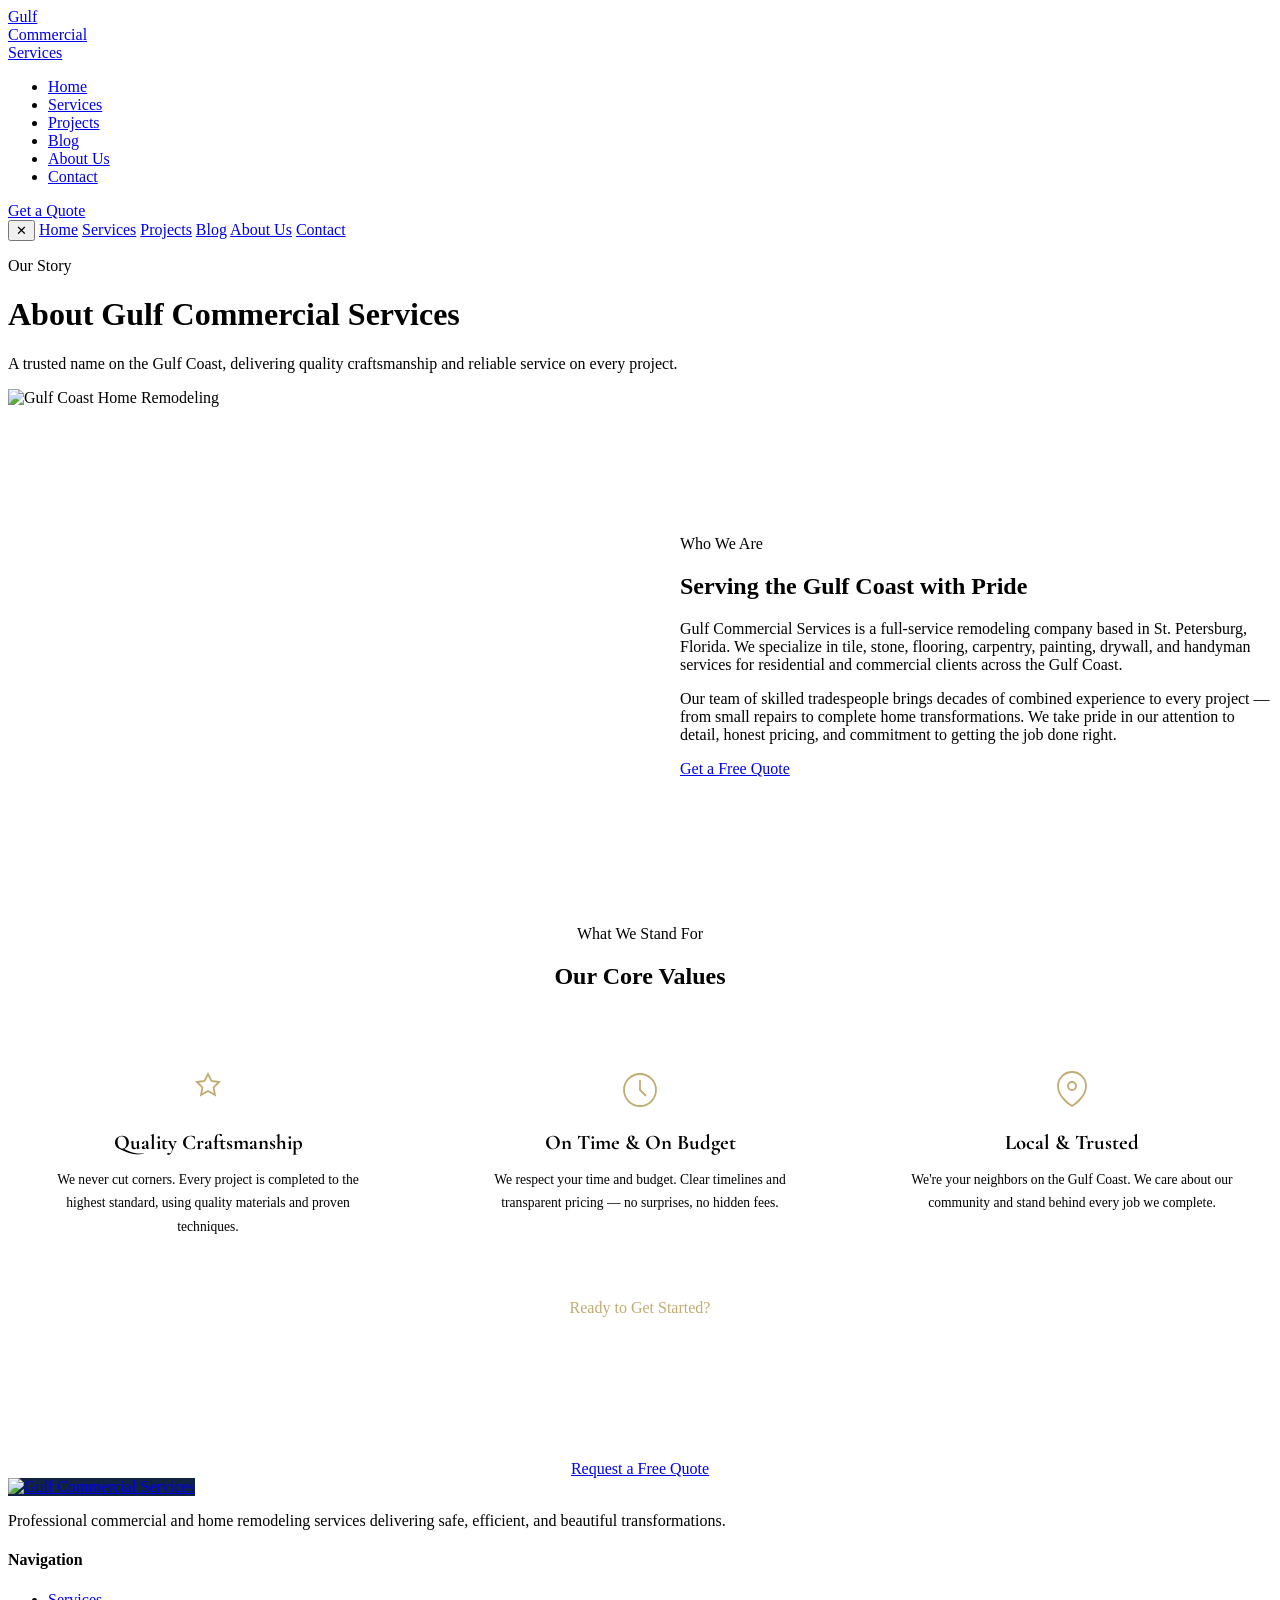
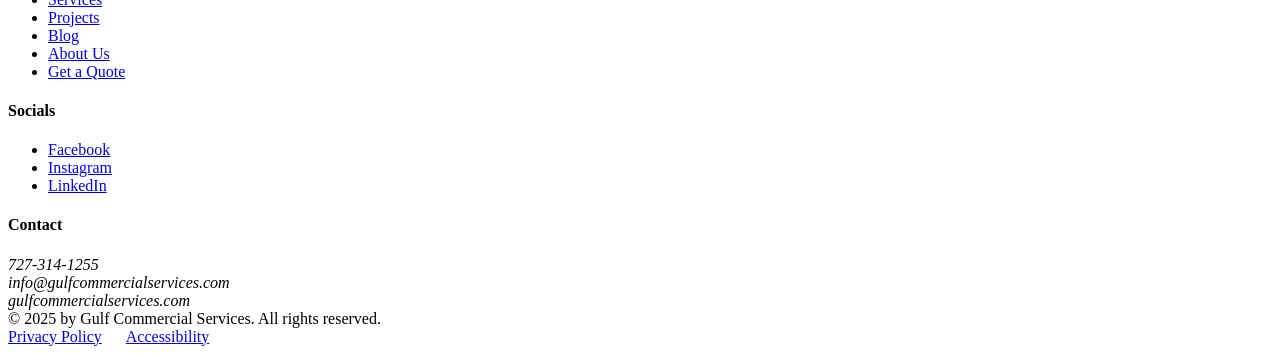
==== about.html @ 1564feab "Add files via upload" ====
<!DOCTYPE html>
<html lang="en">
<head>
  <meta charset="UTF-8"/>
  <meta name="viewport" content="width=device-width, initial-scale=1.0"/>
  <title>About Us | Gulf Commercial Services</title>
  <link href="https://fonts.googleapis.com/css2?family=Cormorant+Garamond:wght@300;400;600;700&family=DM+Sans:wght@300;400;500;600&display=swap" rel="stylesheet"/>
  <link rel="stylesheet" href="shared.css"/>
  <style>
    .about-grid { display: grid; grid-template-columns: 1fr 1fr; gap: 5rem; align-items: center; }
    .about-img { position: relative; height: 520px; }
    .about-img img { width: 100%; height: 100%; object-fit: cover; position: relative; z-index: 1; }
    .about-img::before { content: ''; position: absolute; top: -20px; left: -20px; right: 20px; bottom: 20px; border: 2px solid var(--gold); z-index: 0; }
    .values-grid { display: grid; grid-template-columns: repeat(3,1fr); gap: 2rem; margin-top: 3rem; }
    .value-card { padding: 2rem; border: 1px solid var(--light-warm); text-align: center; }
    .value-card h3 { font-family: 'Cormorant Garamond', serif; font-size: 1.3rem; margin: 1rem 0 0.5rem; color: var(--dark); }
    .value-card p { font-size: 0.85rem; color: var(--muted); line-height: 1.7; }
    .team-grid { display: grid; grid-template-columns: repeat(3,1fr); gap: 2rem; margin-top: 3rem; }
    .team-card { text-align: center; }
    .team-img { width: 120px; height: 120px; border-radius: 50%; background: var(--light-warm); margin: 0 auto 1rem; border: 3px solid var(--gold); display: flex; align-items: center; justify-content: center; }
    .team-card h3 { font-family: 'Cormorant Garamond', serif; font-size: 1.2rem; color: var(--dark); }
    .team-card p { font-size: 0.82rem; color: var(--gold); letter-spacing: 0.08em; text-transform: uppercase; margin-top: 0.3rem; }
    @media (max-width: 900px) {
      .about-grid { grid-template-columns: 1fr; }
      .about-img { height: 300px; }
      .values-grid, .team-grid { grid-template-columns: 1fr; }
    }
  </style>
</head>
<body>
<nav id="navbar">
  <a href="index.html" class="gcs-logo-link">
    <div class="gcs-logo"><span class="gcs-name">Gulf<br/>Commercial<br/>Services</span></div>
  </a>
  <ul class="nav-links">
    <li><a href="index.html">Home</a></li>
    <li><a href="services.html">Services</a></li>
    <li><a href="projects.html">Projects</a></li>
    <li><a href="blog.html">Blog</a></li>
    <li><a href="about.html" class="active">About Us</a></li>
    <li><a href="contact.html">Contact</a></li>
  </ul>
  <a href="contact.html" class="btn-quote">Get a Quote</a>
  <div class="hamburger" onclick="openMenu()"><span></span><span></span><span></span></div>
</nav>
<div class="mobile-menu" id="mobileMenu">
  <button class="mobile-close" onclick="closeMenu()">✕</button>
  <a href="index.html" onclick="closeMenu()">Home</a>
  <a href="services.html" onclick="closeMenu()">Services</a>
  <a href="projects.html" onclick="closeMenu()">Projects</a>
  <a href="blog.html" onclick="closeMenu()">Blog</a>
  <a href="about.html" onclick="closeMenu()">About Us</a>
  <a href="contact.html" onclick="closeMenu()">Contact</a>
</div>

<div class="page-hero">
  <p class="section-label">Our Story</p>
  <h1>About Gulf Commercial Services</h1>
  <p>A trusted name on the Gulf Coast, delivering quality craftsmanship and reliable service on every project.</p>
</div>

<!-- STORY -->
<section style="background:#fff;">
  <div class="about-grid">
    <div class="about-img">
      <img src="https://images.unsplash.com/photo-1484154218962-a197022b5858?w=800&q=80" alt="Gulf Coast Home Remodeling"/>
    </div>
    <div>
      <p class="section-label">Who We Are</p>
      <h2 class="section-title">Serving the Gulf Coast with Pride</h2>
      <p class="section-sub">Gulf Commercial Services is a full-service remodeling company based in St. Petersburg, Florida. We specialize in tile, stone, flooring, carpentry, painting, drywall, and handyman services for residential and commercial clients across the Gulf Coast.</p>
      <p class="section-sub" style="margin-top:1rem;">Our team of skilled tradespeople brings decades of combined experience to every project — from small repairs to complete home transformations. We take pride in our attention to detail, honest pricing, and commitment to getting the job done right.</p>
      <a href="contact.html" class="btn-quote" style="margin-top:2rem;">Get a Free Quote</a>
    </div>
  </div>
</section>

<!-- VALUES -->
<section style="background:var(--light-warm);">
  <div style="text-align:center; max-width:600px; margin:0 auto 1rem;">
    <p class="section-label">What We Stand For</p>
    <h2 class="section-title">Our Core Values</h2>
  </div>
  <div class="values-grid">
    <div class="value-card">
      <svg width="40" height="40" viewBox="0 0 40 40" fill="none" stroke="#C1AB71" stroke-width="1.8"><path d="M20 4l3.5 7 7.5 1-5.5 5.5 1.5 7.5L20 21l-7 4 1.5-7.5L9 12l7.5-1z"/></svg>
      <h3>Quality Craftsmanship</h3>
      <p>We never cut corners. Every project is completed to the highest standard, using quality materials and proven techniques.</p>
    </div>
    <div class="value-card">
      <svg width="40" height="40" viewBox="0 0 40 40" fill="none" stroke="#C1AB71" stroke-width="1.8"><circle cx="20" cy="20" r="16"/><polyline points="20 10 20 20 26 26"/></svg>
      <h3>On Time & On Budget</h3>
      <p>We respect your time and budget. Clear timelines and transparent pricing — no surprises, no hidden fees.</p>
    </div>
    <div class="value-card">
      <svg width="40" height="40" viewBox="0 0 40 40" fill="none" stroke="#C1AB71" stroke-width="1.8"><path d="M20 36s-14-8-14-20a14 14 0 0 1 28 0c0 12-14 20-14 20z"/><circle cx="20" cy="16" r="4"/></svg>
      <h3>Local & Trusted</h3>
      <p>We're your neighbors on the Gulf Coast. We care about our community and stand behind every job we complete.</p>
    </div>
  </div>
</section>

<!-- CTA -->
<section style="background:var(--navy); text-align:center;">
  <p class="section-label" style="color:#C1AB71;">Ready to Get Started?</p>
  <h2 class="section-title" style="color:#fff; margin:0 auto 1rem;">Let's Transform Your Space</h2>
  <p style="color:rgba(255,255,255,0.6); max-width:500px; margin:0 auto 2rem; font-size:0.95rem; line-height:1.7;">Contact us today for a free, no-obligation quote. We serve St. Petersburg, Tampa Bay, and the entire Gulf Coast.</p>
  <a href="contact.html" class="btn-quote">Request a Free Quote</a>
</section>

<footer>
  <div class="footer-brand">
    <a href="index.html" class="gcs-logo-link">
      <img src="logo.png" alt="Gulf Commercial Services" style="height:80px; width:auto; background:#122341;"/>
    </a>
    <p>Professional commercial and home remodeling services delivering safe, efficient, and beautiful transformations.</p>
  </div>
  <div><h4>Navigation</h4><ul><li><a href="services.html">Services</a></li><li><a href="projects.html">Projects</a></li>
    <li><a href="blog.html">Blog</a></li>
    <li><a href="about.html">About Us</a></li><li><a href="contact.html">Get a Quote</a></li></ul></div>
  <div><h4>Socials</h4><ul><li><a href="#">Facebook</a></li><li><a href="#">Instagram</a></li><li><a href="#">LinkedIn</a></li></ul></div>
  <div><h4>Contact</h4><address>727-314-1255<br/>info@gulfcommercialservices.com<br/>gulfcommercialservices.com</address></div>
</footer>
<div class="footer-bottom">
  <span>© 2025 by Gulf Commercial Services. All rights reserved.</span>
  <div style="display:flex;gap:1.5rem;"><a href="#">Privacy Policy</a><a href="#">Accessibility</a></div>
</div>
<script>
  function openMenu() { document.getElementById('mobileMenu').classList.add('open'); }
  function closeMenu() { document.getElementById('mobileMenu').classList.remove('open'); }
</script>
</body>
</html>
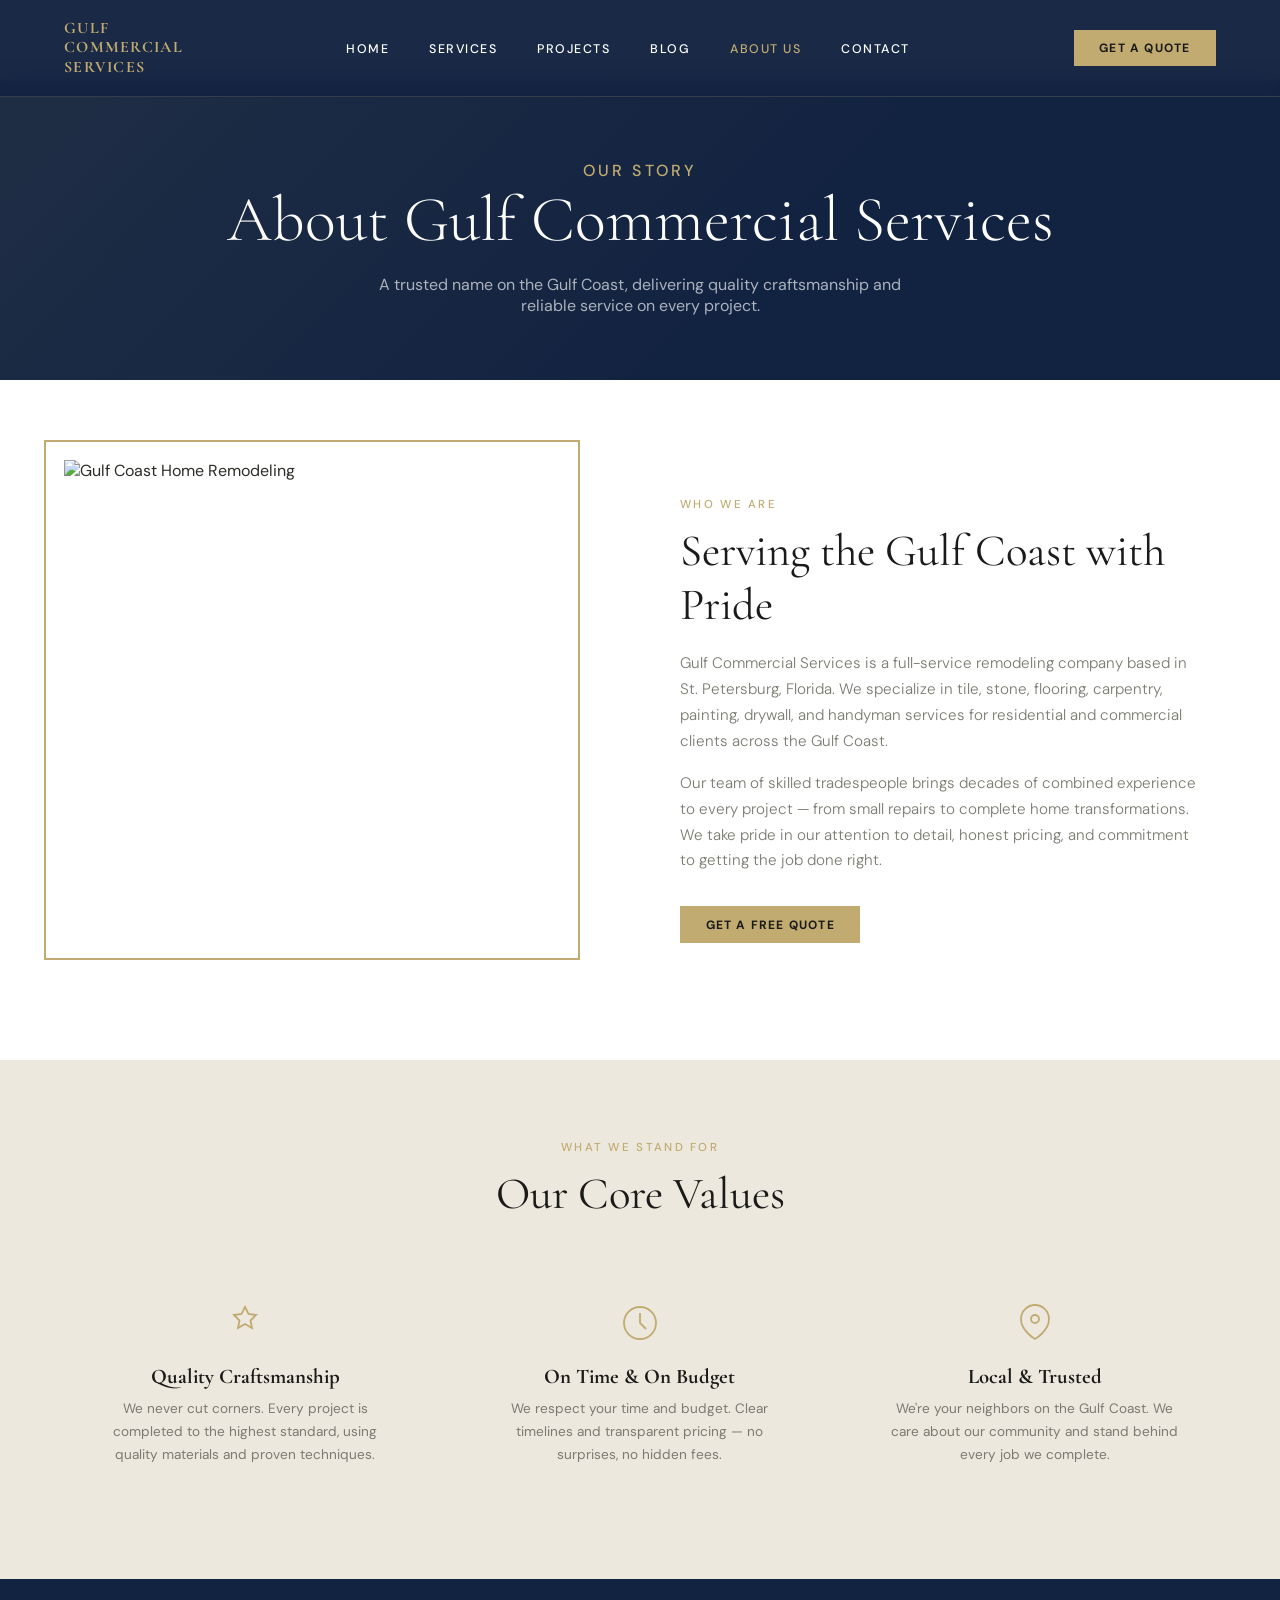
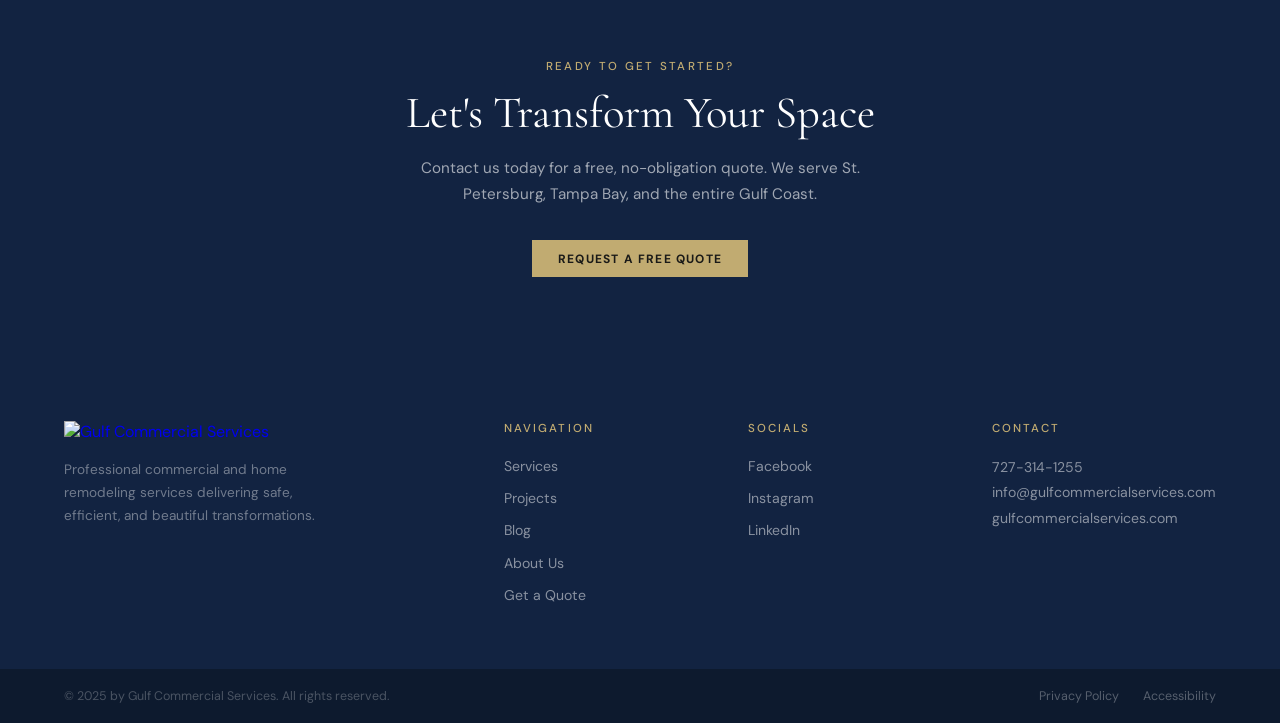
==== commit 94bbcfe6: "Add files via upload" ====
--- a/about.html
+++ b/about.html
@@ -20,9 +20,10 @@
     .team-img { width: 120px; height: 120px; border-radius: 50%; background: var(--light-warm); margin: 0 auto 1rem; border: 3px solid var(--gold); display: flex; align-items: center; justify-content: center; }
     .team-card h3 { font-family: 'Cormorant Garamond', serif; font-size: 1.2rem; color: var(--dark); }
     .team-card p { font-size: 0.82rem; color: var(--gold); letter-spacing: 0.08em; text-transform: uppercase; margin-top: 0.3rem; }
-    @media (max-width: 900px) {
-      .about-grid { grid-template-columns: 1fr; }
-      .about-img { height: 300px; }
+    @media (max-width: 768px) {
+      .about-grid { grid-template-columns: 1fr; gap: 2rem; }
+      .about-img { height: 260px; }
+      .about-img::before { display: none; }
       .values-grid, .team-grid { grid-template-columns: 1fr; }
     }
   </style>
--- a/shared.css
+++ b/shared.css
@@ -0,0 +1,131 @@
+*, *::before, *::after { box-sizing: border-box; margin: 0; padding: 0; }
+:root {
+  --cream: #f5f0e8; --dark: #1a1a18; --warm: #8b6f47; --gold: #C1AB71;
+  --light-warm: #ede8de; --text: #2c2c28; --muted: #7a7a72; --navy: #122341;
+}
+html { scroll-behavior: smooth; }
+body { font-family: 'DM Sans', sans-serif; background: var(--cream); color: var(--text); overflow-x: hidden; padding-top: 80px; }
+
+/* NAV */
+nav {
+  position: fixed; top: 0; left: 0; right: 0; z-index: 100;
+  display: flex; align-items: center; justify-content: space-between;
+  padding: 1.2rem 4rem;
+  background: rgba(18,35,65,0.97); backdrop-filter: blur(12px);
+  border-bottom: 1px solid rgba(193,171,113,0.2); transition: all 0.3s ease;
+}
+.gcs-logo-link { text-decoration: none; }
+.gcs-logo { display: flex; align-items: center; }
+.gcs-name {
+  font-family: 'Cormorant Garamond', serif; font-size: 1rem; font-weight: 700;
+  color: #C1AB71; line-height: 1.2; letter-spacing: 0.08em; text-transform: uppercase;
+}
+.nav-links { display: flex; gap: 2.5rem; list-style: none; }
+.nav-links a {
+  text-decoration: none; font-size: 0.78rem; font-weight: 500;
+  letter-spacing: 0.12em; color: #fff; text-transform: uppercase; transition: color 0.2s;
+}
+.nav-links a:hover, .nav-links a.active { color: #C1AB71; }
+.btn-quote {
+  background: #C1AB71; color: #1a1a18; padding: 0.65rem 1.6rem;
+  font-size: 0.75rem; font-weight: 700; letter-spacing: 0.1em;
+  text-transform: uppercase; text-decoration: none; border: none;
+  cursor: pointer; transition: opacity 0.2s, transform 0.2s; display: inline-block;
+}
+.btn-quote:hover { opacity: 0.85; transform: translateY(-1px); }
+.hamburger { display: none; flex-direction: column; gap: 5px; cursor: pointer; padding: 4px; }
+.hamburger span { width: 24px; height: 2px; background: #fff; transition: all 0.3s; }
+
+/* MOBILE MENU */
+.mobile-menu {
+  display: none; position: fixed; top: 0; left: 0; right: 0; bottom: 0;
+  background: var(--dark); z-index: 200; flex-direction: column;
+  justify-content: center; align-items: center; gap: 2rem;
+}
+.mobile-menu.open { display: flex; }
+.mobile-menu a {
+  color: #fff; text-decoration: none; font-family: 'Cormorant Garamond', serif;
+  font-size: 2.5rem; font-weight: 300; transition: color 0.2s;
+}
+.mobile-menu a:hover { color: #C1AB71; }
+.mobile-close { position: absolute; top: 1.5rem; right: 2rem; font-size: 2rem; color: #fff; cursor: pointer; background: none; border: none; }
+
+/* SECTIONS */
+section { padding: 5rem 4rem; }
+.section-label { font-size: 0.72rem; letter-spacing: 0.2em; text-transform: uppercase; color: var(--gold); font-weight: 500; margin-bottom: 0.8rem; }
+.section-title { font-family: 'Cormorant Garamond', serif; font-size: clamp(2rem,3.5vw,3rem); font-weight: 400; line-height: 1.2; color: var(--dark); margin-bottom: 1.2rem; }
+.section-sub { color: var(--muted); font-size: 0.95rem; font-weight: 300; line-height: 1.7; max-width: 520px; }
+
+/* PAGE HERO */
+.page-hero {
+  background: var(--navy); color: #fff; padding: 5rem 4rem 4rem;
+  text-align: center; position: relative; overflow: hidden;
+}
+.page-hero::before {
+  content: ''; position: absolute; inset: 0;
+  background: linear-gradient(135deg, rgba(193,171,113,0.08) 0%, transparent 60%);
+}
+.page-hero .section-label { color: #C1AB71; }
+.page-hero h1 { font-family: 'Cormorant Garamond', serif; font-size: clamp(2.5rem,5vw,4rem); font-weight: 300; color: #fff; margin-bottom: 1rem; }
+.page-hero p { color: rgba(255,255,255,0.65); font-size: 1rem; max-width: 560px; margin: 0 auto; }
+
+/* FOOTER */
+footer {
+  background: #122341; color: rgba(255,255,255,0.6); padding: 4rem;
+  display: grid; grid-template-columns: 2fr 1fr 1fr 1fr; gap: 3rem;
+}
+.footer-brand p { font-size: 0.85rem; color: rgba(255,255,255,0.4); margin-top: 1rem; line-height: 1.7; max-width: 260px; }
+footer h4 { font-size: 0.72rem; letter-spacing: 0.18em; text-transform: uppercase; color: #C1AB71; margin-bottom: 1.2rem; font-weight: 500; }
+footer ul { list-style: none; display: flex; flex-direction: column; gap: 0.7rem; }
+footer ul li a { color: rgba(255,255,255,0.5); text-decoration: none; font-size: 0.88rem; transition: color 0.2s; }
+footer ul li a:hover { color: #C1AB71; }
+footer address { font-style: normal; font-size: 0.88rem; line-height: 1.8; color: rgba(255,255,255,0.5); }
+.footer-bottom {
+  background: #0d1a2e; padding: 1.2rem 4rem;
+  display: flex; justify-content: space-between; align-items: center;
+  font-size: 0.78rem; color: rgba(255,255,255,0.25);
+}
+.footer-bottom a { color: rgba(255,255,255,0.3); text-decoration: none; }
+.footer-bottom a:hover { color: #C1AB71; }
+
+/* TABLET (max 1024px) */
+@media (max-width: 1024px) {
+  nav { padding: 1rem 2rem; }
+  section { padding: 4rem 2rem; }
+  footer { grid-template-columns: 1fr 1fr; gap: 2rem; padding: 3rem 2rem; }
+  .footer-bottom { padding: 1rem 2rem; }
+  .page-hero { padding: 4rem 2rem 3rem; }
+}
+
+/* MOBILE (max 768px) */
+@media (max-width: 768px) {
+  nav { padding: 1rem 1.25rem; }
+  .nav-links, nav > .btn-quote { display: none; }
+  .hamburger { display: flex; }
+
+  body { padding-top: 64px; }
+
+  section { padding: 3rem 1.25rem; }
+  .page-hero { padding: 3rem 1.25rem 2.5rem; }
+  .page-hero h1 { font-size: clamp(1.8rem, 8vw, 2.5rem); }
+
+  footer {
+    grid-template-columns: 1fr 1fr;
+    gap: 2rem;
+    padding: 2.5rem 1.25rem;
+  }
+  .footer-brand { grid-column: 1 / -1; }
+  .footer-bottom {
+    padding: 1rem 1.25rem;
+    flex-direction: column;
+    gap: 0.5rem;
+    text-align: center;
+  }
+  .footer-bottom > div { flex-wrap: wrap; justify-content: center; }
+}
+
+/* SMALL MOBILE (max 480px) */
+@media (max-width: 480px) {
+  footer { grid-template-columns: 1fr; }
+  .mobile-menu a { font-size: 2rem; }
+}
